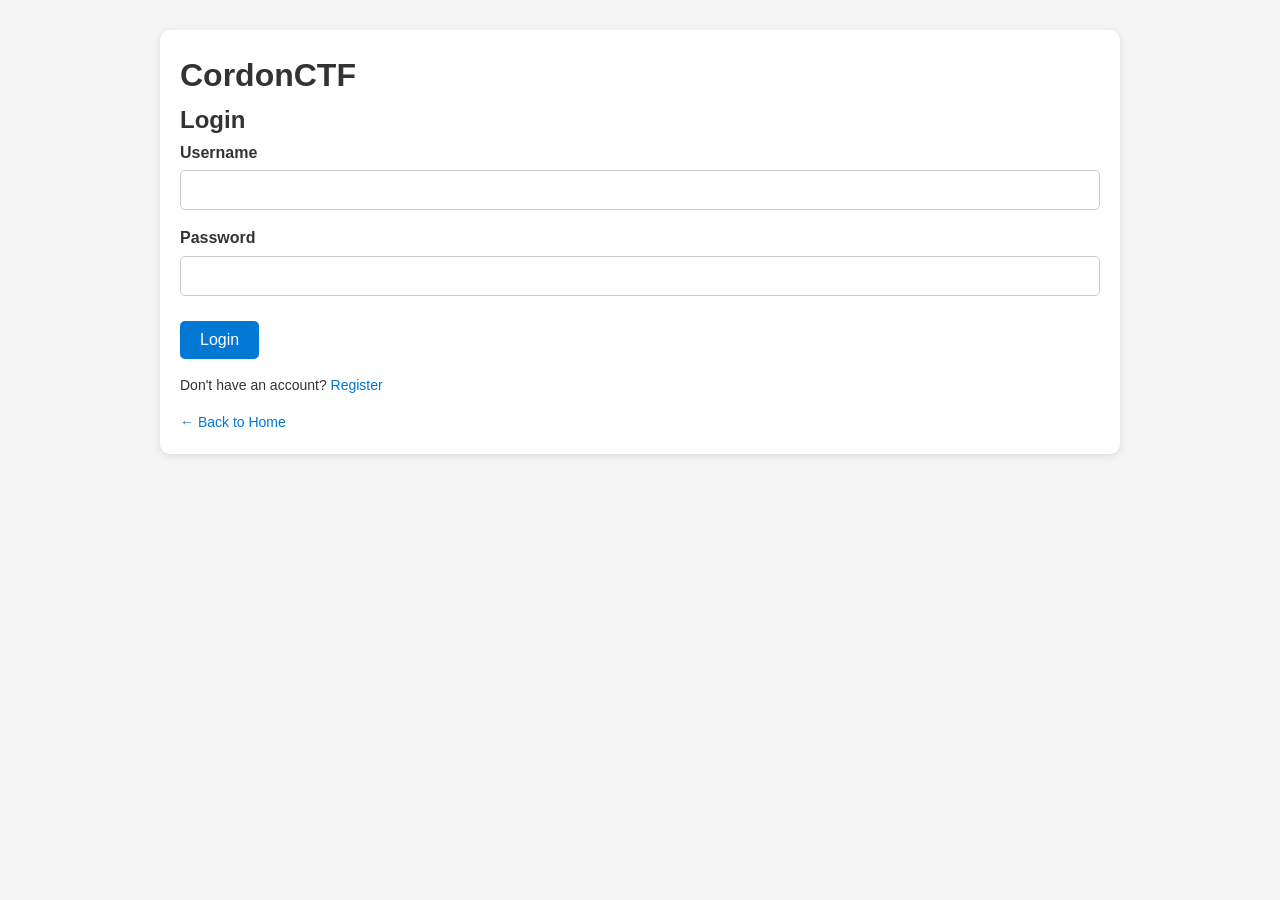
==== frontend/admin.html @ 549c423a "Week 2: Complete backend API implementation and frontend skeleton" ====
<!doctype html>
<html lang="en">
  <head>
    <meta charset="UTF-8" />
    <meta name="viewport" content="width=device-width, initial-scale=1.0" />
    <title>CordonCTF - Admin Panel</title>
    <link rel="stylesheet" href="css/style.css" />
  </head>
  <body>
    <div class="container">
      <header>
        <h1>CordonCTF – Admin Panel</h1>
        <button onclick="logout()">Logout</button>
      </header>

      <nav class="tabs">
        <button class="tab active" data-tab="challenges">Challenges</button>
        <button class="tab" data-tab="users">Users</button>
        <button class="tab" data-tab="submissions">Submissions</button>
        <button class="tab" data-tab="event">Event Control</button>
      </nav>

      <!-- Challenges Tab -->
      <section id="tab-challenges" class="tab-content active">
        <h3>Create Challenge</h3>
        <form id="challengeForm">
          <input type="text" id="chTitle" placeholder="Title" required />
          <textarea id="chDesc" placeholder="Description"></textarea>
          <select id="chCategory" required></select>
          <input type="number" id="chPoints" placeholder="Points" required />
          <input
            type="text"
            id="chFlag"
            placeholder="Flag (e.g., FLAG{...})"
            required
          />
          <input type="file" id="chFile" />
          <button type="submit">Create Challenge</button>
          <span id="chCreateMsg"></span>
        </form>

        <h3>Existing Challenges</h3>
        <div id="challengeList"></div>
      </section>

      <!-- Users Tab -->
      <section id="tab-users" class="tab-content">
        <h3>All Users</h3>
        <div id="userList"></div>
      </section>

      <!-- Submissions Tab -->
      <section id="tab-submissions" class="tab-content">
        <h3>Submissions</h3>
        <div>
          <input type="number" id="subUserId" placeholder="Filter by User ID" />
          <input
            type="number"
            id="subChallengeId"
            placeholder="Filter by Challenge ID"
          />
          <button id="subFilterBtn">Filter</button>
        </div>
        <div id="submissionList"></div>
      </section>

      <!-- Event Control Tab -->
      <section id="tab-event" class="tab-content">
        <h3>Event Status</h3>
        <div id="eventStatus"></div>
        <button id="startEventBtn">Start Event</button>
        <button id="stopEventBtn">Stop Event</button>
        <h3>Reset Scoreboard</h3>
        <button id="resetScoreboardBtn" style="background-color: #d9534f">
          Reset All Scores
        </button>
      </section>
    </div>

    <script src="js/api.js"></script>
    <script src="js/auth.js"></script>
    <script>
      requireAuth();
      if (getCurrentUserRole() !== "admin") {
        alert("Admin access required");
        logout();
      }

      // Tab switching
      document.querySelectorAll(".tab").forEach((btn) => {
        btn.addEventListener("click", () => {
          document
            .querySelectorAll(".tab")
            .forEach((b) => b.classList.remove("active"));
          document
            .querySelectorAll(".tab-content")
            .forEach((c) => c.classList.remove("active"));
          btn.classList.add("active");
          document
            .getElementById("tab-" + btn.dataset.tab)
            .classList.add("active");
          if (btn.dataset.tab === "users") loadUsers();
          if (btn.dataset.tab === "submissions") loadSubmissions();
          if (btn.dataset.tab === "event") loadEventStatus();
          if (btn.dataset.tab === "challenges") loadChallenges();
        });
      });

      // Load initial data
      loadCategoriesIntoSelect();
      loadChallenges();

      // ─── Challenges ────────────────────────────────────────
      async function loadCategoriesIntoSelect() {
        try {
          const cats = await api("GET", "/api/categories");
          const select = document.getElementById("chCategory");
          select.innerHTML = cats
            .map((c) => `<option value="${c.id}">${c.name}</option>`)
            .join("");
        } catch (err) {
          console.error(err);
        }
      }

      async function loadChallenges() {
        try {
          const list = await api("GET", "/api/challenges");
          const div = document.getElementById("challengeList");
          if (list.length) {
            div.innerHTML = list
              .map(
                (ch) => `
                        <div class="challenge-card">
                            <strong>${ch.title}</strong> (${ch.points} pts) - ${ch.category}
                            <button onclick="editChallenge(${ch.id})">Edit</button>
                            <button onclick="deleteChallenge(${ch.id})">Delete</button>
                        </div>
                    `,
              )
              .join("");
          } else {
            div.innerHTML = "<p>No challenges yet.</p>";
          }
        } catch (err) {
          console.error(err);
        }
      }

      document
        .getElementById("challengeForm")
        .addEventListener("submit", async (e) => {
          e.preventDefault();
          const formData = new FormData();
          formData.append("title", document.getElementById("chTitle").value);
          formData.append(
            "description",
            document.getElementById("chDesc").value,
          );
          formData.append(
            "category_id",
            document.getElementById("chCategory").value,
          );
          formData.append("points", document.getElementById("chPoints").value);
          formData.append("flag", document.getElementById("chFlag").value);
          const file = document.getElementById("chFile").files[0];
          if (file) formData.append("file", file);

          try {
            const res = await api("POST", "/api/admin/challenges", formData);
            document.getElementById("chCreateMsg").textContent =
              "Challenge created! ID: " + res.challenge_id;
            loadChallenges();
          } catch (err) {
            document.getElementById("chCreateMsg").textContent = err.message;
          }
        });

      async function deleteChallenge(id) {
        if (!confirm("Delete this challenge?")) return;
        try {
          await api("DELETE", `/api/admin/challenges/${id}`);
          loadChallenges();
        } catch (err) {
          alert(err.message);
        }
      }

      async function editChallenge(id) {
        // Simple prompt-based edit (can be enhanced)
        const points = prompt("New points:");
        if (points) {
          const formData = new FormData();
          formData.append("points", parseInt(points));
          await api("PUT", `/api/admin/challenges/${id}`, formData);
          loadChallenges();
        }
      }

      // ─── Users ──────────────────────────────────────────────
      async function loadUsers() {
        try {
          const users = await api("GET", "/api/admin/users");
          const div = document.getElementById("userList");
          div.innerHTML = users
            .map(
              (u) => `
                    <div>
                        ${u.id} - ${u.username} (${u.role}) Score: ${u.score}
                        <button onclick="deleteUser(${u.id})">Delete</button>
                    </div>
                `,
            )
            .join("");
        } catch (err) {
          console.error(err);
        }
      }

      async function deleteUser(id) {
        if (!confirm("Delete this user? All their data will be lost.")) return;
        try {
          await api("DELETE", `/api/admin/users/${id}`);
          loadUsers();
        } catch (err) {
          alert(err.message);
        }
      }

      // ─── Submissions ────────────────────────────────────────
      async function loadSubmissions(userId = null, challengeId = null) {
        try {
          let url = "/api/admin/submissions?";
          if (userId) url += `user_id=${userId}&`;
          if (challengeId) url += `challenge_id=${challengeId}&`;
          const subs = await api("GET", url);
          const div = document.getElementById("submissionList");
          div.innerHTML = subs.length
            ? subs
                .map(
                  (s) => `
                    <div>
                        [${new Date(s.submitted_at).toLocaleString()}] ${s.username} on ${s.challenge_title}:
                        ${s.submitted_flag} (${s.is_correct ? "Correct" : "Wrong"} +${s.points_awarded} pts)
                    </div>
                `,
                )
                .join("")
            : "<p>No submissions.</p>";
        } catch (err) {
          console.error(err);
        }
      }

      document.getElementById("subFilterBtn").addEventListener("click", () => {
        const uid = document.getElementById("subUserId").value;
        const cid = document.getElementById("subChallengeId").value;
        loadSubmissions(uid || null, cid || null);
      });

      // ─── Event Control ──────────────────────────────────────
      async function loadEventStatus() {
        try {
          const status = await api("GET", "/api/event/status");
          document.getElementById("eventStatus").textContent =
            "Current status: " + status.status;
        } catch (err) {
          console.error(err);
        }
      }

      document
        .getElementById("startEventBtn")
        .addEventListener("click", async () => {
          await api("PUT", "/api/admin/event/start");
          loadEventStatus();
        });

      document
        .getElementById("stopEventBtn")
        .addEventListener("click", async () => {
          await api("PUT", "/api/admin/event/stop");
          loadEventStatus();
        });

      document
        .getElementById("resetScoreboardBtn")
        .addEventListener("click", async () => {
          if (
            !confirm(
              "This will delete ALL submissions and reset all scores. Are you sure?",
            )
          )
            return;
          await api("POST", "/api/admin/scoreboard/reset");
          alert("Scoreboard reset complete.");
        });
    </script>
  </body>
</html>
---- frontend/css/style.css ----
/* === Reset & Base === */
* {
    margin: 0;
    padding: 0;
    box-sizing: border-box;
}

body {
    font-family: 'Segoe UI', Tahoma, Geneva, Verdana, sans-serif;
    background: #f5f5f5;
    color: #333;
    line-height: 1.6;
}

.container {
    max-width: 960px;
    margin: 30px auto;
    padding: 20px;
    background: #fff;
    border-radius: 10px;
    box-shadow: 0 2px 8px rgba(0,0,0,0.1);
}

/* === Headers & Navigation === */
header {
    display: flex;
    justify-content: space-between;
    align-items: center;
    border-bottom: 2px solid #0078d4;
    padding-bottom: 15px;
    margin-bottom: 20px;
}

header h1 {
    font-size: 28px;
    color: #0078d4;
}

nav a {
    margin-left: 15px;
    text-decoration: none;
    color: #0078d4;
    font-weight: 600;
}

nav a:hover {
    text-decoration: underline;
}

/* === Forms === */
.form-group {
    margin-bottom: 15px;
}

label {
    display: block;
    margin-bottom: 5px;
    font-weight: 600;
}

input[type="text"],
input[type="password"],
input[type="number"],
textarea,
select {
    width: 100%;
    padding: 10px;
    border: 1px solid #ccc;
    border-radius: 5px;
    font-size: 16px;
}

textarea {
    resize: vertical;
    min-height: 80px;
}

.radio-group {
    display: flex;
    gap: 20px;
    align-items: center;
}

.radio-group label {
    font-weight: normal;
}

button {
    background-color: #0078d4;
    color: white;
    border: none;
    padding: 10px 20px;
    margin-top: 10px;
    margin-right: 5px;
    border-radius: 5px;
    font-size: 16px;
    cursor: pointer;
}

button:hover {
    background-color: #005a9e;
}

button:active {
    transform: scale(0.98);
}

/* === Messages === */
.error {
    color: #d32f2f;
    background: #fdecea;
    padding: 10px;
    border-radius: 5px;
    margin: 10px 0;
}

.success {
    color: #2e7d32;
    background: #edf7ed;
    padding: 10px;
    border-radius: 5px;
    margin: 10px 0;
}

.solved-badge {
    color: #2e7d32;
    font-weight: bold;
    font-size: 18px;
    margin: 10px 0;
}

/* === Tabs === */
.tabs {
    display: flex;
    border-bottom: 2px solid #0078d4;
    margin-bottom: 20px;
}

.tab {
    background: none;
    border: none;
    padding: 10px 20px;
    font-size: 16px;
    cursor: pointer;
    color: #0078d4;
    font-weight: 600;
    border-bottom: 3px solid transparent;
}

.tab.active {
    border-bottom: 3px solid #0078d4;
}

.tab-content {
    display: none;
}

.tab-content.active {
    display: block;
}

/* === Status Bar === */
.status-bar {
    display: flex;
    gap: 30px;
    background: #e7f1ff;
    padding: 15px;
    border-radius: 8px;
    margin-bottom: 20px;
    font-size: 16px;
}

.status-bar strong {
    color: #0078d4;
}

/* === Challenge & Category Lists === */
.category-list {
    display: flex;
    flex-wrap: wrap;
    gap: 10px;
    margin-bottom: 20px;
}

.category-btn {
    background: #0078d4;
    color: white;
    border: none;
    padding: 8px 16px;
    border-radius: 20px;
    cursor: pointer;
}

.category-btn:hover {
    background: #005a9e;
}

.challenge-card {
    border: 1px solid #ddd;
    padding: 15px;
    margin-bottom: 10px;
    border-radius: 8px;
    display: flex;
    justify-content: space-between;
    align-items: center;
}

.challenge-card.solved {
    background: #e8f5e9;
}

/* === Tables (Scoreboard, Users, Submissions) === */
table {
    width: 100%;
    border-collapse: collapse;
    margin-top: 15px;
}

th, td {
    border: 1px solid #ddd;
    padding: 10px;
    text-align: left;
}

th {
    background: #0078d4;
    color: white;
}

tr:nth-child(even) {
    background: #f9f9f9;
}

/* === Links === */
.link-text {
    margin-top: 15px;
    font-size: 14px;
}

a {
    color: #0078d4;
    text-decoration: none;
}

a:hover {
    text-decoration: underline;
}

/* === Flag Submit === */
.flag-submit {
    display: flex;
    gap: 10px;
    align-items: center;
    margin-top: 15px;
}

.flag-submit input {
    flex: 1;
}

/* === Responsive (basic) === */
@media (max-width: 600px) {
    .container {
        margin: 10px;
        padding: 15px;
    }
    .status-bar {
        flex-direction: column;
        gap: 10px;
    }
    header {
        flex-direction: column;
        align-items: flex-start;
    }
    nav {
        margin-top: 10px;
    }
}
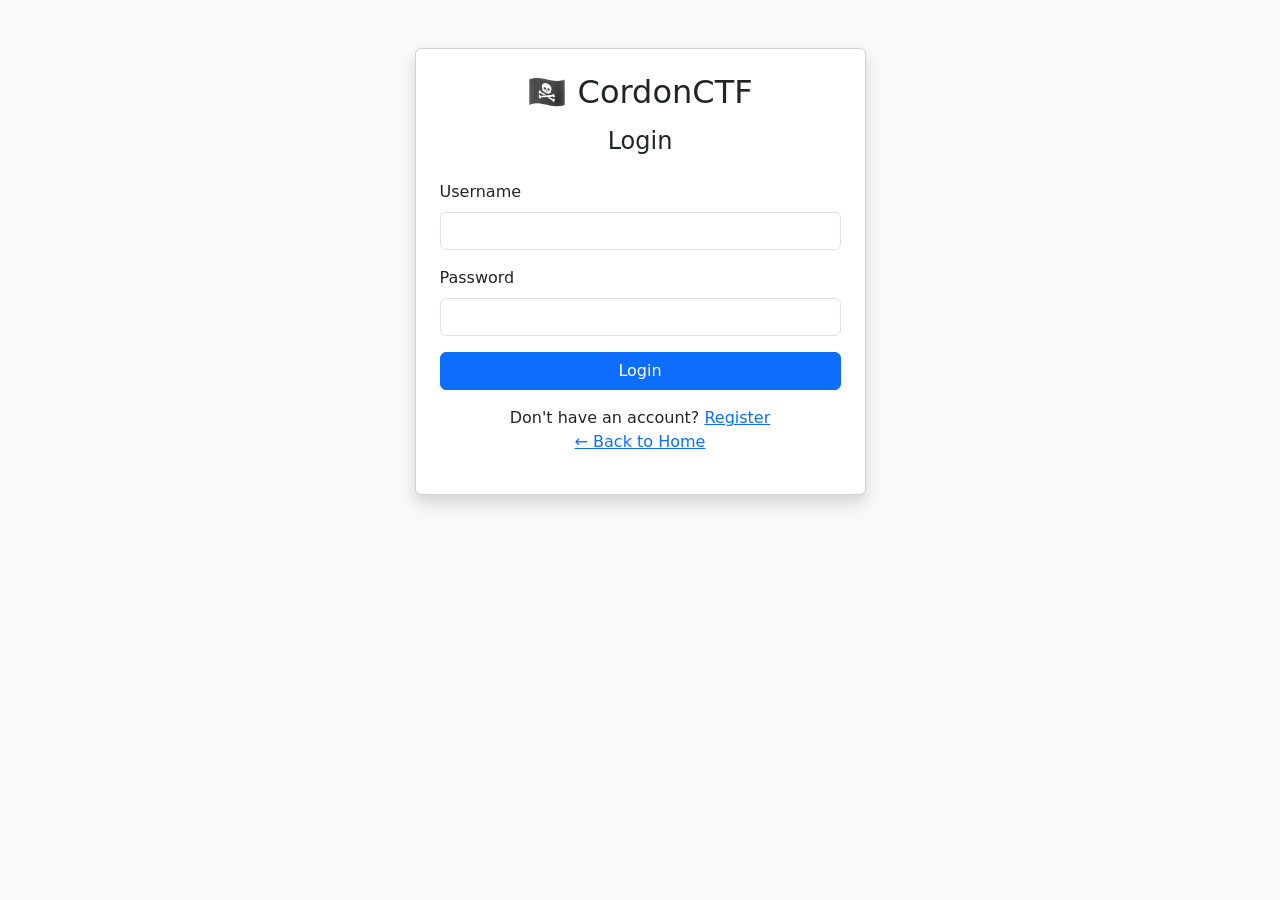
==== commit 21868597: "Enhance frontend via Bootstrap" ====
--- a/frontend/admin.html
+++ b/frontend/admin.html
@@ -3,80 +3,304 @@
   <head>
     <meta charset="UTF-8" />
     <meta name="viewport" content="width=device-width, initial-scale=1.0" />
-    <title>CordonCTF - Admin Panel</title>
+    <title>CordonCTF – Admin Panel</title>
+    <link
+      href="https://cdn.jsdelivr.net/npm/bootstrap@5.3.2/dist/css/bootstrap.min.css"
+      rel="stylesheet"
+    />
     <link rel="stylesheet" href="css/style.css" />
   </head>
   <body>
-    <div class="container">
-      <header>
-        <h1>CordonCTF – Admin Panel</h1>
-        <button onclick="logout()">Logout</button>
-      </header>
-
-      <nav class="tabs">
-        <button class="tab active" data-tab="challenges">Challenges</button>
-        <button class="tab" data-tab="users">Users</button>
-        <button class="tab" data-tab="submissions">Submissions</button>
-        <button class="tab" data-tab="event">Event Control</button>
-      </nav>
-
-      <!-- Challenges Tab -->
-      <section id="tab-challenges" class="tab-content active">
-        <h3>Create Challenge</h3>
-        <form id="challengeForm">
-          <input type="text" id="chTitle" placeholder="Title" required />
-          <textarea id="chDesc" placeholder="Description"></textarea>
-          <select id="chCategory" required></select>
-          <input type="number" id="chPoints" placeholder="Points" required />
-          <input
-            type="text"
-            id="chFlag"
-            placeholder="Flag (e.g., FLAG{...})"
-            required
-          />
-          <input type="file" id="chFile" />
-          <button type="submit">Create Challenge</button>
-          <span id="chCreateMsg"></span>
-        </form>
-
-        <h3>Existing Challenges</h3>
-        <div id="challengeList"></div>
-      </section>
-
-      <!-- Users Tab -->
-      <section id="tab-users" class="tab-content">
-        <h3>All Users</h3>
-        <div id="userList"></div>
-      </section>
-
-      <!-- Submissions Tab -->
-      <section id="tab-submissions" class="tab-content">
-        <h3>Submissions</h3>
-        <div>
-          <input type="number" id="subUserId" placeholder="Filter by User ID" />
-          <input
-            type="number"
-            id="subChallengeId"
-            placeholder="Filter by Challenge ID"
-          />
-          <button id="subFilterBtn">Filter</button>
+    <div class="container mt-4">
+      <div class="d-flex justify-content-between align-items-center mb-4">
+        <h2 class="mb-0">🛠️ Admin Panel</h2>
+        <button onclick="logout()" class="btn btn-outline-danger">
+          Logout
+        </button>
+      </div>
+
+      <ul class="nav nav-tabs mb-4" id="adminTabs" role="tablist">
+        <li class="nav-item" role="presentation">
+          <button
+            class="nav-link active"
+            data-bs-toggle="tab"
+            data-bs-target="#tab-challenges"
+            type="button"
+            onclick="loadChallenges()"
+          >
+            Challenges
+          </button>
+        </li>
+        <li class="nav-item" role="presentation">
+          <button
+            class="nav-link"
+            data-bs-toggle="tab"
+            data-bs-target="#tab-users"
+            type="button"
+            onclick="loadUsers()"
+          >
+            Users
+          </button>
+        </li>
+        <li class="nav-item" role="presentation">
+          <button
+            class="nav-link"
+            data-bs-toggle="tab"
+            data-bs-target="#tab-submissions"
+            type="button"
+            onclick="loadSubmissions()"
+          >
+            Submissions
+          </button>
+        </li>
+        <li class="nav-item" role="presentation">
+          <button
+            class="nav-link"
+            data-bs-toggle="tab"
+            data-bs-target="#tab-event"
+            type="button"
+            onclick="loadEventStatus()"
+          >
+            Event Control
+          </button>
+        </li>
+        <li class="nav-item" role="presentation">
+          <button
+            class="nav-link"
+            data-bs-toggle="tab"
+            data-bs-target="#tab-categories"
+            type="button"
+            onclick="loadCategories()"
+          >
+            Categories
+          </button>
+        </li>
+      </ul>
+
+      <div class="tab-content">
+        <!-- Challenges Tab -->
+        <div class="tab-pane fade show active" id="tab-challenges">
+          <h4>Create Challenge</h4>
+          <form id="challengeForm" class="row g-3 mb-4">
+            <div class="col-md-6">
+              <input
+                type="text"
+                class="form-control"
+                id="chTitle"
+                placeholder="Title"
+                required
+              />
+            </div>
+            <div class="col-md-6">
+              <select class="form-select" id="chCategory" required></select>
+            </div>
+            <div class="col-12">
+              <textarea
+                class="form-control"
+                id="chDesc"
+                rows="3"
+                placeholder="Description"
+              ></textarea>
+            </div>
+            <div class="col-md-4">
+              <input
+                type="number"
+                class="form-control"
+                id="chPoints"
+                placeholder="Points"
+                required
+              />
+            </div>
+            <div class="col-md-4">
+              <input
+                type="text"
+                class="form-control"
+                id="chFlag"
+                placeholder="Flag (e.g., FLAG{...})"
+                required
+              />
+            </div>
+            <div class="col-md-4">
+              <input type="file" class="form-control" id="chFile" />
+            </div>
+            <div class="col-12">
+              <button type="submit" class="btn btn-primary">
+                Create Challenge
+              </button>
+              <span id="chCreateMsg" class="ms-2"></span>
+            </div>
+          </form>
+
+          <h4>Existing Challenges</h4>
+          <div id="challengeList" class="row"></div>
         </div>
-        <div id="submissionList"></div>
-      </section>
-
-      <!-- Event Control Tab -->
-      <section id="tab-event" class="tab-content">
-        <h3>Event Status</h3>
-        <div id="eventStatus"></div>
-        <button id="startEventBtn">Start Event</button>
-        <button id="stopEventBtn">Stop Event</button>
-        <h3>Reset Scoreboard</h3>
-        <button id="resetScoreboardBtn" style="background-color: #d9534f">
-          Reset All Scores
-        </button>
-      </section>
+
+        <!-- Users Tab -->
+        <div class="tab-pane fade" id="tab-users">
+          <h4>All Users</h4>
+          <div id="userList"></div>
+        </div>
+
+        <!-- Submissions Tab -->
+        <div class="tab-pane fade" id="tab-submissions">
+          <h4>Submissions</h4>
+          <div class="row g-2 mb-3">
+            <div class="col-md-3">
+              <input
+                type="number"
+                class="form-control"
+                id="subUserId"
+                placeholder="User ID"
+              />
+            </div>
+            <div class="col-md-3">
+              <input
+                type="number"
+                class="form-control"
+                id="subChallengeId"
+                placeholder="Challenge ID"
+              />
+            </div>
+            <div class="col-md-2">
+              <button id="subFilterBtn" class="btn btn-outline-secondary w-100">
+                Filter
+              </button>
+            </div>
+          </div>
+          <div id="submissionList"></div>
+        </div>
+
+        <!-- Event Control Tab -->
+        <div class="tab-pane fade" id="tab-event">
+          <h4>Event Status</h4>
+          <div id="eventStatus" class="mb-3"></div>
+          <button id="startEventBtn" class="btn btn-success me-2">
+            Start Event
+          </button>
+          <button id="stopEventBtn" class="btn btn-warning me-2">
+            Stop Event
+          </button>
+          <h4 class="mt-4">Reset Scoreboard</h4>
+          <button id="resetScoreboardBtn" class="btn btn-danger">
+            Reset All Scores
+          </button>
+        </div>
+
+        <!-- Categories Tab -->
+        <div class="tab-pane fade" id="tab-categories">
+          <h4>Manage Categories</h4>
+          <div class="input-group mb-3">
+            <input
+              type="text"
+              class="form-control"
+              id="newCatName"
+              placeholder="Category name"
+            />
+            <button id="createCatBtn" class="btn btn-primary">Create</button>
+          </div>
+          <span id="catCreateMsg" class="ms-2"></span>
+          <h5>Existing Categories</h5>
+          <ul id="categoryList" class="list-group"></ul>
+        </div>
+      </div>
     </div>
 
+    <!-- Edit Challenge Modal (Bootstrap) -->
+    <div
+      class="modal fade"
+      id="editChallengeModal"
+      tabindex="-1"
+      aria-hidden="true"
+    >
+      <div class="modal-dialog">
+        <div class="modal-content">
+          <div class="modal-header">
+            <h5 class="modal-title">Edit Challenge</h5>
+            <button
+              type="button"
+              class="btn-close"
+              data-bs-dismiss="modal"
+              aria-label="Close"
+            ></button>
+          </div>
+          <div class="modal-body">
+            <form id="editChallengeForm">
+              <input type="hidden" id="editChId" />
+              <div class="mb-3">
+                <label for="editChTitle" class="form-label">Title</label>
+                <input
+                  type="text"
+                  class="form-control"
+                  id="editChTitle"
+                  required
+                />
+              </div>
+              <div class="mb-3">
+                <label for="editChDesc" class="form-label">Description</label>
+                <textarea
+                  class="form-control"
+                  id="editChDesc"
+                  rows="3"
+                ></textarea>
+              </div>
+              <div class="mb-3">
+                <label for="editChCategory" class="form-label">Category</label>
+                <select class="form-select" id="editChCategory"></select>
+                <div class="form-text">
+                  Leave empty to keep current category.
+                </div>
+              </div>
+              <div class="mb-3">
+                <label for="editChPoints" class="form-label">Points</label>
+                <input
+                  type="number"
+                  class="form-control"
+                  id="editChPoints"
+                  required
+                />
+              </div>
+              <div class="mb-3">
+                <label for="editChFlag" class="form-label">Flag</label>
+                <input
+                  type="text"
+                  class="form-control"
+                  id="editChFlag"
+                  placeholder="Leave blank to keep current flag"
+                />
+              </div>
+              <div class="mb-3">
+                <label for="editChFile" class="form-label"
+                  >Challenge File</label
+                >
+                <input type="file" class="form-control" id="editChFile" />
+                <div class="form-text">
+                  Upload new file, or leave empty to keep existing.
+                </div>
+              </div>
+              <div id="editChallengeMsg" class="mb-2"></div>
+            </form>
+          </div>
+          <div class="modal-footer">
+            <button
+              type="button"
+              class="btn btn-secondary"
+              data-bs-dismiss="modal"
+            >
+              Cancel
+            </button>
+            <button
+              type="button"
+              class="btn btn-primary"
+              id="saveEditChallengeBtn"
+            >
+              Save Changes
+            </button>
+          </div>
+        </div>
+      </div>
+    </div>
+
+    <script src="https://cdn.jsdelivr.net/npm/bootstrap@5.3.2/dist/js/bootstrap.bundle.min.js"></script>
     <script src="js/api.js"></script>
     <script src="js/auth.js"></script>
     <script>
@@ -86,37 +310,35 @@
         logout();
       }
 
-      // Tab switching
-      document.querySelectorAll(".tab").forEach((btn) => {
-        btn.addEventListener("click", () => {
-          document
-            .querySelectorAll(".tab")
-            .forEach((b) => b.classList.remove("active"));
-          document
-            .querySelectorAll(".tab-content")
-            .forEach((c) => c.classList.remove("active"));
-          btn.classList.add("active");
-          document
-            .getElementById("tab-" + btn.dataset.tab)
-            .classList.add("active");
-          if (btn.dataset.tab === "users") loadUsers();
-          if (btn.dataset.tab === "submissions") loadSubmissions();
-          if (btn.dataset.tab === "event") loadEventStatus();
-          if (btn.dataset.tab === "challenges") loadChallenges();
-        });
-      });
-
-      // Load initial data
+      let _categoriesCache = [];
+      // Utility function (already defined in global scope elsewhere, but safe to redefine)
+      function escapeHtml(text) {
+        return String(text)
+          .replace(/&/g, "&amp;")
+          .replace(/</g, "&lt;")
+          .replace(/>/g, "&gt;")
+          .replace(/"/g, "&quot;");
+      }
+
+      // Bootstrap modal instance
+      const editModal = new bootstrap.Modal(
+        document.getElementById("editChallengeModal"),
+      );
+
+      // Initial load
       loadCategoriesIntoSelect();
       loadChallenges();
 
-      // ─── Challenges ────────────────────────────────────────
+      // ─── Categories dropdown helpers ──────────────────────────
       async function loadCategoriesIntoSelect() {
         try {
           const cats = await api("GET", "/api/categories");
+          _categoriesCache = cats;
           const select = document.getElementById("chCategory");
           select.innerHTML = cats
-            .map((c) => `<option value="${c.id}">${c.name}</option>`)
+            .map(
+              (c) => `<option value="${c.id}">${escapeHtml(c.name)}</option>`,
+            )
             .join("");
         } catch (err) {
           console.error(err);
@@ -127,21 +349,32 @@
         try {
           const list = await api("GET", "/api/challenges");
           const div = document.getElementById("challengeList");
-          if (list.length) {
-            div.innerHTML = list
-              .map(
-                (ch) => `
-                        <div class="challenge-card">
-                            <strong>${ch.title}</strong> (${ch.points} pts) - ${ch.category}
-                            <button onclick="editChallenge(${ch.id})">Edit</button>
-                            <button onclick="deleteChallenge(${ch.id})">Delete</button>
-                        </div>
-                    `,
-              )
-              .join("");
-          } else {
-            div.innerHTML = "<p>No challenges yet.</p>";
+          if (!list.length) {
+            div.innerHTML =
+              '<div class="col-12"><div class="alert alert-info">No challenges yet.</div></div>';
+            return;
           }
+          div.innerHTML = list
+            .map(
+              (ch) => `
+            <div class="col-12 mb-2">
+              <div class="card">
+                <div class="card-body d-flex justify-content-between align-items-center">
+                  <div>
+                    <strong>${escapeHtml(ch.title)}</strong>
+                    <span class="badge bg-secondary ms-2">${ch.points} pts</span>
+                    <span class="text-muted">- ${escapeHtml(ch.category)}</span>
+                  </div>
+                  <div>
+                    <button class="btn btn-outline-primary btn-sm" onclick="editChallenge(${ch.id})">Edit</button>
+                    <button class="btn btn-outline-danger btn-sm" onclick="deleteChallenge(${ch.id})">Delete</button>
+                  </div>
+                </div>
+              </div>
+            </div>
+          `,
+            )
+            .join("");
         } catch (err) {
           console.error(err);
         }
@@ -170,13 +403,14 @@
             const res = await api("POST", "/api/admin/challenges", formData);
             document.getElementById("chCreateMsg").textContent =
               "Challenge created! ID: " + res.challenge_id;
+            document.getElementById("challengeForm").reset();
             loadChallenges();
           } catch (err) {
             document.getElementById("chCreateMsg").textContent = err.message;
           }
         });
 
-      async function deleteChallenge(id) {
+      window.deleteChallenge = async function (id) {
         if (!confirm("Delete this challenge?")) return;
         try {
           await api("DELETE", `/api/admin/challenges/${id}`);
@@ -184,20 +418,74 @@
         } catch (err) {
           alert(err.message);
         }
-      }
-
-      async function editChallenge(id) {
-        // Simple prompt-based edit (can be enhanced)
-        const points = prompt("New points:");
-        if (points) {
+      };
+
+      // Edit modal functions
+      window.editChallenge = async function (id) {
+        try {
+          if (!_categoriesCache.length) {
+            const cats = await api("GET", "/api/categories");
+            _categoriesCache = cats;
+          }
+          const ch = await api("GET", `/api/challenges/${id}`);
+          document.getElementById("editChId").value = id;
+          document.getElementById("editChTitle").value = ch.title || "";
+          document.getElementById("editChDesc").value = ch.description || "";
+          document.getElementById("editChPoints").value = ch.points;
+          document.getElementById("editChFlag").value = "";
+          document.getElementById("editChFile").value = "";
+          document.getElementById("editChallengeMsg").textContent = "";
+
+          const select = document.getElementById("editChCategory");
+          select.innerHTML =
+            `<option value="">(keep current: ${escapeHtml(ch.category || "—")})</option>` +
+            _categoriesCache
+              .map(
+                (c) => `<option value="${c.id}">${escapeHtml(c.name)}</option>`,
+              )
+              .join("");
+          editModal.show();
+        } catch (err) {
+          alert("Failed to load challenge: " + err.message);
+        }
+      };
+
+      document
+        .getElementById("saveEditChallengeBtn")
+        .addEventListener("click", async () => {
+          const id = document.getElementById("editChId").value;
+          const msgEl = document.getElementById("editChallengeMsg");
           const formData = new FormData();
-          formData.append("points", parseInt(points));
-          await api("PUT", `/api/admin/challenges/${id}`, formData);
-          loadChallenges();
-        }
-      }
-
-      // ─── Users ──────────────────────────────────────────────
+          formData.append(
+            "title",
+            document.getElementById("editChTitle").value,
+          );
+          formData.append(
+            "description",
+            document.getElementById("editChDesc").value,
+          );
+          formData.append(
+            "points",
+            document.getElementById("editChPoints").value,
+          );
+          const catVal = document.getElementById("editChCategory").value;
+          if (catVal) formData.append("category_id", catVal);
+          const flagVal = document.getElementById("editChFlag").value.trim();
+          if (flagVal) formData.append("flag", flagVal);
+          const file = document.getElementById("editChFile").files[0];
+          if (file) formData.append("file", file);
+
+          try {
+            await api("PUT", `/api/admin/challenges/${id}`, formData);
+            msgEl.innerHTML = '<span class="text-success">Saved!</span>';
+            loadChallenges();
+            setTimeout(() => editModal.hide(), 600);
+          } catch (err) {
+            msgEl.innerHTML = `<span class="text-danger">${err.message}</span>`;
+          }
+        });
+
+      // Users
       async function loadUsers() {
         try {
           const users = await api("GET", "/api/admin/users");
@@ -205,11 +493,14 @@
           div.innerHTML = users
             .map(
               (u) => `
-                    <div>
-                        ${u.id} - ${u.username} (${u.role}) Score: ${u.score}
-                        <button onclick="deleteUser(${u.id})">Delete</button>
-                    </div>
-                `,
+            <div class="d-flex justify-content-between align-items-center border-bottom py-2">
+              <span>${u.id} - ${escapeHtml(u.username)} (${u.role}) Score: ${u.score}</span>
+              <div>
+                <button class="btn btn-outline-danger btn-sm" onclick="deleteUser(${u.id})">Delete</button>
+                <button class="btn btn-outline-secondary btn-sm" onclick="promptResetPassword(${u.id}, '${escapeHtml(u.username)}')">Reset Password</button>
+              </div>
+            </div>
+          `,
             )
             .join("");
         } catch (err) {
@@ -217,17 +508,30 @@
         }
       }
 
-      async function deleteUser(id) {
-        if (!confirm("Delete this user? All their data will be lost.")) return;
+      window.deleteUser = async function (id) {
+        if (!confirm("Delete this user?")) return;
         try {
           await api("DELETE", `/api/admin/users/${id}`);
           loadUsers();
         } catch (err) {
           alert(err.message);
         }
-      }
-
-      // ─── Submissions ────────────────────────────────────────
+      };
+
+      window.promptResetPassword = async function (userId, username) {
+        const newPass = prompt(`Enter new password for ${username}:`);
+        if (!newPass) return;
+        try {
+          await api("POST", `/api/admin/users/${userId}/reset-password`, {
+            new_password: newPass,
+          });
+          alert("Password reset successfully.");
+        } catch (err) {
+          alert("Error: " + err.message);
+        }
+      };
+
+      // Submissions
       async function loadSubmissions(userId = null, challengeId = null) {
         try {
           let url = "/api/admin/submissions?";
@@ -235,18 +539,21 @@
           if (challengeId) url += `challenge_id=${challengeId}&`;
           const subs = await api("GET", url);
           const div = document.getElementById("submissionList");
-          div.innerHTML = subs.length
-            ? subs
-                .map(
-                  (s) => `
-                    <div>
-                        [${new Date(s.submitted_at).toLocaleString()}] ${s.username} on ${s.challenge_title}:
-                        ${s.submitted_flag} (${s.is_correct ? "Correct" : "Wrong"} +${s.points_awarded} pts)
-                    </div>
-                `,
-                )
-                .join("")
-            : "<p>No submissions.</p>";
+          if (!subs.length) {
+            div.innerHTML =
+              '<div class="alert alert-info">No submissions.</div>';
+            return;
+          }
+          div.innerHTML = subs
+            .map(
+              (s) => `
+            <div class="border-bottom py-1">
+              [${new Date(s.submitted_at).toLocaleString()}] <strong>${escapeHtml(s.username)}</strong> on <em>${escapeHtml(s.challenge_title)}</em>:
+              ${escapeHtml(s.submitted_flag)} (${s.is_correct ? '<span class="text-success">Correct</span>' : '<span class="text-danger">Wrong</span>'} +${s.points_awarded} pts)
+            </div>
+          `,
+            )
+            .join("");
         } catch (err) {
           console.error(err);
         }
@@ -258,7 +565,7 @@
         loadSubmissions(uid || null, cid || null);
       });
 
-      // ─── Event Control ──────────────────────────────────────
+      // Event control
       async function loadEventStatus() {
         try {
           const status = await api("GET", "/api/event/status");
@@ -286,15 +593,97 @@
       document
         .getElementById("resetScoreboardBtn")
         .addEventListener("click", async () => {
-          if (
-            !confirm(
-              "This will delete ALL submissions and reset all scores. Are you sure?",
-            )
-          )
-            return;
+          if (!confirm("Delete ALL submissions and reset scores?")) return;
           await api("POST", "/api/admin/scoreboard/reset");
           alert("Scoreboard reset complete.");
         });
+
+      // Categories
+      async function loadCategories() {
+        try {
+          const cats = await api("GET", "/api/categories");
+          _categoriesCache = cats;
+          const ul = document.getElementById("categoryList");
+          ul.innerHTML = cats
+            .map(
+              (c) => `
+            <li class="list-group-item d-flex justify-content-between align-items-center">
+              ${escapeHtml(c.name)}
+              <div>
+                <button class="btn btn-sm btn-outline-secondary" onclick="editCategoryPrompt(${c.id}, '${escapeHtml(c.name)}')">Edit</button>
+                <button class="btn btn-sm btn-outline-danger" onclick="deleteCategory(${c.id})">Delete</button>
+              </div>
+            </li>
+          `,
+            )
+            .join("");
+        } catch (err) {
+          console.error(err);
+        }
+      }
+
+      document
+        .getElementById("createCatBtn")
+        .addEventListener("click", async () => {
+          const name = document.getElementById("newCatName").value.trim();
+          if (!name) return;
+          try {
+            await adminCreateCategory(name);
+            document.getElementById("newCatName").value = "";
+            document.getElementById("catCreateMsg").textContent =
+              "Category created!";
+            loadCategories();
+            loadCategoriesIntoSelect();
+          } catch (err) {
+            document.getElementById("catCreateMsg").textContent = err.message;
+          }
+        });
+
+      window.editCategoryPrompt = function (id, currentName) {
+        const newName = prompt("Edit category name:", currentName);
+        if (newName && newName.trim() !== "" && newName !== currentName) {
+          adminUpdateCategory(id, newName.trim())
+            .then(() => {
+              loadCategories();
+              loadCategoriesIntoSelect();
+            })
+            .catch((err) => alert(err.message));
+        }
+      };
+
+      window.deleteCategory = async function (id) {
+        if (
+          !confirm(
+            "Delete this category? Challenges will become uncategorised.",
+          )
+        )
+          return;
+        try {
+          await adminDeleteCategory(id);
+          loadCategories();
+          loadCategoriesIntoSelect();
+          loadChallenges();
+        } catch (err) {
+          alert(err.message);
+        }
+      };
+
+      // Preload event status when tab opens
+      document
+        .querySelector('[data-bs-target="#tab-event"]')
+        .addEventListener("shown.bs.tab", loadEventStatus);
+      document
+        .querySelector('[data-bs-target="#tab-users"]')
+        .addEventListener("shown.bs.tab", loadUsers);
+      document
+        .querySelector('[data-bs-target="#tab-submissions"]')
+        .addEventListener("shown.bs.tab", () => loadSubmissions());
+      document
+        .querySelector('[data-bs-target="#tab-challenges"]')
+        .addEventListener("shown.bs.tab", loadChallenges);
+      document
+        .querySelector('[data-bs-target="#tab-categories"]')
+        .addEventListener("shown.bs.tab", loadCategories);
     </script>
   </body>
 </html>
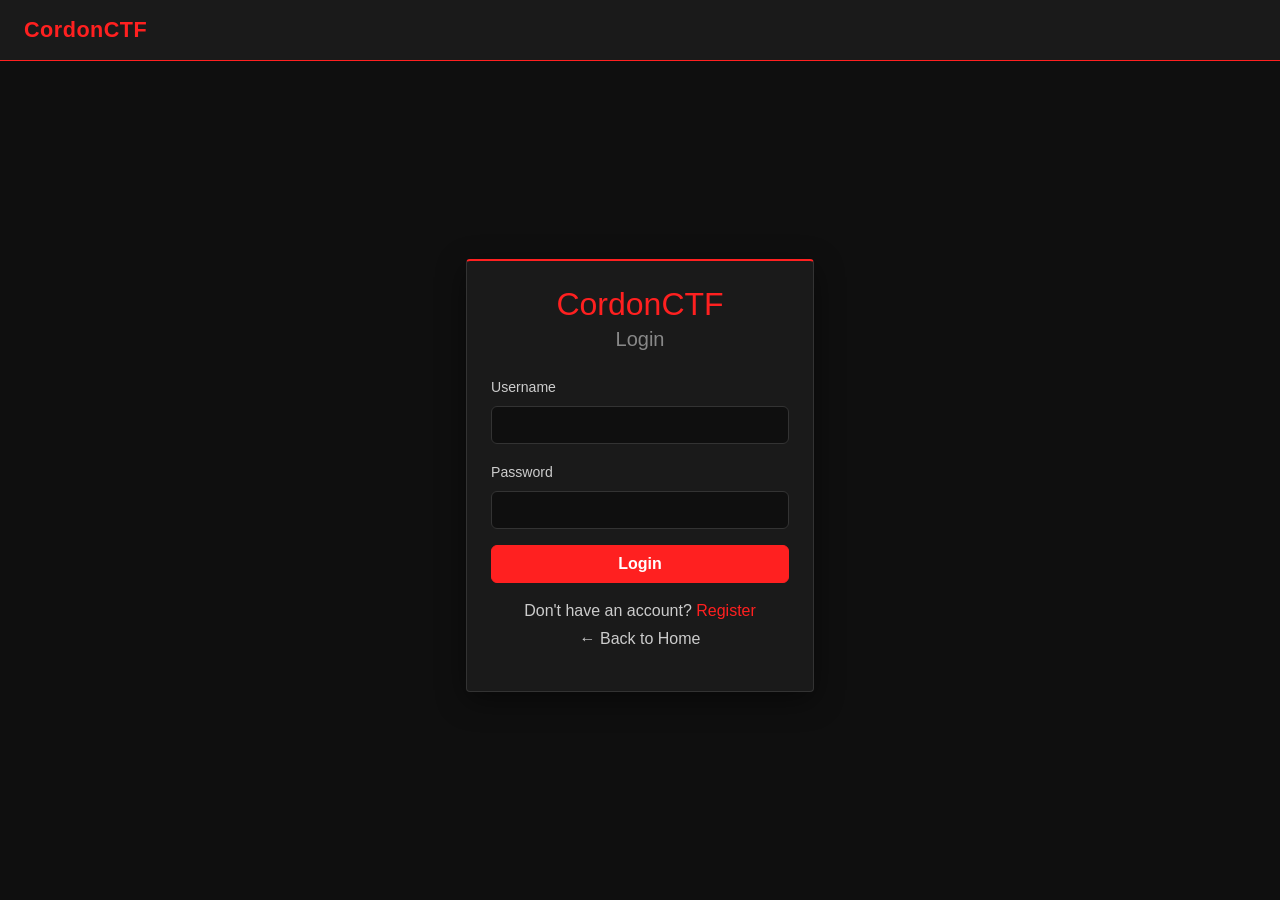
==== commit 577a9f02: "Test Enhancement fronted" ====
--- a/frontend/admin.html
+++ b/frontend/admin.html
@@ -4,208 +4,531 @@
     <meta charset="UTF-8" />
     <meta name="viewport" content="width=device-width, initial-scale=1.0" />
     <title>CordonCTF – Admin Panel</title>
-    <link
-      href="https://cdn.jsdelivr.net/npm/bootstrap@5.3.2/dist/css/bootstrap.min.css"
-      rel="stylesheet"
-    />
+    <link href="css/vendor/bootstrap.min.css" rel="stylesheet" />
     <link rel="stylesheet" href="css/style.css" />
+    <style>
+      :root {
+        --bg: #0f0f0f;
+        --card-bg: #1a1a1a;
+        --accent: #ff2020;
+        --text: #ffffff;
+        --text-secondary: #cccccc;
+        --text-muted: #888888;
+        --border: #333333;
+      }
+      body {
+        background: var(--bg);
+        color: var(--text);
+        font-family: -apple-system, "Segoe UI", Roboto, sans-serif;
+      }
+      .mono {
+        font-family: "SFMono-Regular", Consolas, "Courier New", monospace;
+      }
+
+      .cc-navbar {
+        background: var(--card-bg);
+        border-bottom: 1px solid var(--border);
+        padding: 0.75rem 1.25rem;
+      }
+      .cc-brand {
+        color: var(--text);
+        font-weight: 700;
+        letter-spacing: 0.5px;
+        font-size: 1.15rem;
+      }
+      .cc-admin-tag {
+        font-family: monospace;
+        font-size: 0.68rem;
+        color: var(--accent);
+        border: 1px solid var(--accent);
+        padding: 0.15rem 0.5rem;
+        border-radius: 3px;
+        margin-left: 0.5rem;
+      }
+
+      .cc-sidebar {
+        background: var(--card-bg);
+        border: 1px solid var(--border);
+        border-radius: 4px;
+        padding: 1rem;
+      }
+      .cc-nav-tab {
+        display: block;
+        width: 100%;
+        text-align: left;
+        background: transparent;
+        border: none;
+        color: var(--text-secondary);
+        padding: 0.55rem 0.75rem;
+        border-radius: 3px;
+        font-size: 0.9rem;
+        margin-bottom: 0.25rem;
+        cursor: pointer;
+      }
+      .cc-nav-tab:hover {
+        background: #222;
+        color: var(--text);
+      }
+      .cc-nav-tab.active {
+        background: var(--accent);
+        color: #fff;
+        font-weight: 600;
+      }
+
+      .cc-panel {
+        background: var(--card-bg);
+        border: 1px solid var(--border);
+        border-radius: 4px;
+        padding: 1.25rem;
+      }
+      .cc-panel + .cc-panel {
+        margin-top: 1rem;
+      }
+      .cc-panel-heading {
+        text-transform: uppercase;
+        font-size: 0.78rem;
+        letter-spacing: 1px;
+        color: var(--text-muted);
+        margin-bottom: 1rem;
+      }
+
+      .form-control,
+      .form-select,
+      textarea.form-control {
+        background: var(--bg);
+        border: 1px solid var(--border);
+        color: var(--text);
+      }
+      .form-control:focus,
+      .form-select:focus {
+        background: var(--bg);
+        border-color: var(--accent);
+        color: var(--text);
+        box-shadow: 0 0 0 0.2rem rgba(255, 32, 32, 0.15);
+      }
+      .form-control::placeholder {
+        color: var(--text-muted);
+      }
+
+      .btn-cc-primary {
+        background: var(--accent);
+        border-color: var(--accent);
+        color: #fff;
+        font-weight: 600;
+      }
+      .btn-cc-primary:hover {
+        background: #e01818;
+        border-color: #e01818;
+        color: #fff;
+      }
+      .btn-cc-success {
+        background: #1a3a1a;
+        border-color: #4ade80;
+        color: #4ade80;
+        font-weight: 600;
+      }
+      .btn-cc-success:hover {
+        background: #214a21;
+        color: #4ade80;
+      }
+      .btn-cc-danger {
+        background: transparent;
+        border-color: var(--accent);
+        color: var(--accent);
+        font-weight: 600;
+      }
+      .btn-cc-danger:hover {
+        background: var(--accent);
+        color: #fff;
+      }
+      .btn-cc-outline {
+        background: transparent;
+        border: 1px solid var(--border);
+        color: var(--text-secondary);
+      }
+      .btn-cc-outline:hover {
+        border-color: #666;
+        color: var(--text);
+      }
+
+      .cc-table {
+        background: var(--card-bg);
+        border: 1px solid var(--border);
+        border-radius: 4px;
+        overflow: hidden;
+      }
+      .cc-table table {
+        margin-bottom: 0;
+        color: var(--text);
+      }
+      .cc-table thead {
+        background: #151515;
+        color: var(--text-muted);
+        font-family: monospace;
+        font-size: 0.75rem;
+        text-transform: uppercase;
+      }
+      .cc-table td,
+      .cc-table th {
+        border-color: var(--border);
+        vertical-align: middle;
+      }
+
+      .cc-badge {
+        display: inline-block;
+        font-family: monospace;
+        font-size: 0.68rem;
+        padding: 0.2rem 0.5rem;
+        border-radius: 3px;
+        border: 1px solid;
+        letter-spacing: 0.5px;
+      }
+      .role-admin {
+        background: #2a1a1a;
+        color: var(--accent);
+        border-color: #4a2a2a;
+      }
+      .role-player {
+        background: #1a1a1a;
+        color: #999;
+        border-color: #444;
+      }
+      .result-correct {
+        background: #142a1a;
+        color: #4ade80;
+        border-color: #2a4a2a;
+      }
+      .result-wrong {
+        background: #2a1a1a;
+        color: #e05a5a;
+        border-color: #4a2a2a;
+      }
+
+      .cc-status-display {
+        display: flex;
+        align-items: center;
+        gap: 0.75rem;
+        font-family: monospace;
+        font-size: 1.6rem;
+        font-weight: 700;
+        padding: 1.25rem;
+        border: 1px solid var(--border);
+        border-radius: 4px;
+      }
+      .cc-status-dot {
+        width: 14px;
+        height: 14px;
+        border-radius: 50%;
+        background: var(--text-muted);
+      }
+      .cc-status-dot.live {
+        background: #4ade80;
+        box-shadow: 0 0 0 3px rgba(74, 222, 128, 0.15);
+      }
+      .cc-status-dot.closed {
+        background: var(--accent);
+        box-shadow: 0 0 0 3px rgba(255, 32, 32, 0.15);
+      }
+
+      .cc-warning-box {
+        background: #2a1a1a;
+        border: 1px solid var(--accent);
+        color: #e05a5a;
+        padding: 0.85rem 1rem;
+        border-radius: 4px;
+        font-size: 0.88rem;
+        margin-bottom: 1rem;
+      }
+
+      .modal-content {
+        background: var(--card-bg);
+        border: 1px solid var(--border);
+        color: var(--text);
+      }
+      .modal-header,
+      .modal-footer {
+        border-color: var(--border);
+      }
+      .cc-empty {
+        color: var(--text-muted);
+        text-align: center;
+        padding: 2rem;
+      }
+      .collapse-toggle {
+        cursor: pointer;
+        user-select: none;
+      }
+    </style>
   </head>
   <body>
-    <div class="container mt-4">
-      <div class="d-flex justify-content-between align-items-center mb-4">
-        <h2 class="mb-0">🛠️ Admin Panel</h2>
-        <button onclick="logout()" class="btn btn-outline-danger">
-          Logout
-        </button>
+    <nav
+      class="cc-navbar d-flex align-items-center justify-content-between flex-wrap"
+    >
+      <div>
+        <span class="cc-brand">CordonCTF</span
+        ><span class="cc-admin-tag">ADMIN</span>
       </div>
-
-      <ul class="nav nav-tabs mb-4" id="adminTabs" role="tablist">
-        <li class="nav-item" role="presentation">
-          <button
-            class="nav-link active"
-            data-bs-toggle="tab"
-            data-bs-target="#tab-challenges"
-            type="button"
-            onclick="loadChallenges()"
-          >
-            Challenges
-          </button>
-        </li>
-        <li class="nav-item" role="presentation">
-          <button
-            class="nav-link"
-            data-bs-toggle="tab"
-            data-bs-target="#tab-users"
-            type="button"
-            onclick="loadUsers()"
-          >
-            Users
-          </button>
-        </li>
-        <li class="nav-item" role="presentation">
-          <button
-            class="nav-link"
-            data-bs-toggle="tab"
-            data-bs-target="#tab-submissions"
-            type="button"
-            onclick="loadSubmissions()"
-          >
-            Submissions
-          </button>
-        </li>
-        <li class="nav-item" role="presentation">
-          <button
-            class="nav-link"
-            data-bs-toggle="tab"
-            data-bs-target="#tab-event"
-            type="button"
-            onclick="loadEventStatus()"
-          >
-            Event Control
-          </button>
-        </li>
-        <li class="nav-item" role="presentation">
-          <button
-            class="nav-link"
-            data-bs-toggle="tab"
-            data-bs-target="#tab-categories"
-            type="button"
-            onclick="loadCategories()"
-          >
-            Categories
-          </button>
-        </li>
-      </ul>
-
-      <div class="tab-content">
-        <!-- Challenges Tab -->
-        <div class="tab-pane fade show active" id="tab-challenges">
-          <h4>Create Challenge</h4>
-          <form id="challengeForm" class="row g-3 mb-4">
-            <div class="col-md-6">
-              <input
-                type="text"
-                class="form-control"
-                id="chTitle"
-                placeholder="Title"
-                required
-              />
+      <button onclick="logout()" class="btn btn-sm btn-outline-danger">
+        Logout
+      </button>
+    </nav>
+
+    <div class="container-fluid py-4 px-3 px-lg-4">
+      <div class="row g-3">
+        <!-- Sidebar -->
+        <div class="col-lg-2">
+          <div class="cc-sidebar">
+            <button
+              class="cc-nav-tab active"
+              data-tab="challenges"
+              onclick="switchTab('challenges')"
+            >
+              Challenges
+            </button>
+            <button
+              class="cc-nav-tab"
+              data-tab="users"
+              onclick="switchTab('users')"
+            >
+              Users
+            </button>
+            <button
+              class="cc-nav-tab"
+              data-tab="submissions"
+              onclick="switchTab('submissions')"
+            >
+              Submissions
+            </button>
+            <button
+              class="cc-nav-tab"
+              data-tab="event"
+              onclick="switchTab('event')"
+            >
+              Event Control
+            </button>
+            <button
+              class="cc-nav-tab"
+              data-tab="categories"
+              onclick="switchTab('categories')"
+            >
+              Categories
+            </button>
+          </div>
+        </div>
+
+        <!-- Main -->
+        <div class="col-lg-10">
+          <!-- Challenges -->
+          <div id="pane-challenges">
+            <div class="cc-panel">
+              <div
+                class="d-flex justify-content-between align-items-center collapse-toggle"
+                data-bs-toggle="collapse"
+                data-bs-target="#createChallengeBody"
+              >
+                <div class="cc-panel-heading mb-0">Create Challenge</div>
+                <span class="text-muted small">▾ toggle</span>
+              </div>
+              <div class="collapse show mt-3" id="createChallengeBody">
+                <form id="challengeForm" class="row g-3">
+                  <div class="col-md-6">
+                    <input
+                      type="text"
+                      class="form-control"
+                      id="chTitle"
+                      placeholder="Title"
+                      required
+                    />
+                  </div>
+                  <div class="col-md-6">
+                    <select
+                      class="form-select"
+                      id="chCategory"
+                      required
+                    ></select>
+                  </div>
+                  <div class="col-12">
+                    <textarea
+                      class="form-control"
+                      id="chDesc"
+                      rows="3"
+                      placeholder="Description"
+                    ></textarea>
+                  </div>
+                  <div class="col-md-4">
+                    <input
+                      type="number"
+                      class="form-control"
+                      id="chPoints"
+                      placeholder="Points"
+                      required
+                    />
+                  </div>
+                  <div class="col-md-4">
+                    <input
+                      type="text"
+                      class="form-control"
+                      id="chFlag"
+                      placeholder="Flag (e.g., FLAG{...})"
+                      required
+                    />
+                  </div>
+                  <div class="col-md-4">
+                    <input type="file" class="form-control" id="chFile" />
+                  </div>
+                  <div class="col-12">
+                    <button type="submit" class="btn btn-cc-primary">
+                      Create Challenge
+                    </button>
+                    <span id="chCreateMsg" class="ms-2 small"></span>
+                  </div>
+                </form>
+              </div>
             </div>
-            <div class="col-md-6">
-              <select class="form-select" id="chCategory" required></select>
+
+            <div class="cc-panel">
+              <div class="cc-panel-heading">Existing Challenges</div>
+              <div class="cc-table table-responsive">
+                <table class="table">
+                  <thead>
+                    <tr>
+                      <th>Title</th>
+                      <th>Category</th>
+                      <th>Points</th>
+                      <th>Solves</th>
+                      <th class="text-end">Actions</th>
+                    </tr>
+                  </thead>
+                  <tbody id="challengeTableBody"></tbody>
+                </table>
+              </div>
             </div>
-            <div class="col-12">
-              <textarea
-                class="form-control"
-                id="chDesc"
-                rows="3"
-                placeholder="Description"
-              ></textarea>
+          </div>
+
+          <!-- Users -->
+          <div id="pane-users" class="d-none">
+            <div class="cc-panel">
+              <div class="cc-panel-heading">All Users</div>
+              <div class="cc-table table-responsive">
+                <table class="table">
+                  <thead>
+                    <tr>
+                      <th>ID</th>
+                      <th>Username</th>
+                      <th>Role</th>
+                      <th>Score</th>
+                      <th>Solves</th>
+                      <th class="text-end">Actions</th>
+                    </tr>
+                  </thead>
+                  <tbody id="userTableBody"></tbody>
+                </table>
+              </div>
             </div>
-            <div class="col-md-4">
-              <input
-                type="number"
-                class="form-control"
-                id="chPoints"
-                placeholder="Points"
-                required
-              />
+          </div>
+
+          <!-- Submissions -->
+          <div id="pane-submissions" class="d-none">
+            <div class="cc-panel">
+              <div class="cc-panel-heading">Filter Submissions</div>
+              <div class="row g-2">
+                <div class="col-md-3">
+                  <input
+                    type="number"
+                    class="form-control"
+                    id="subUserId"
+                    placeholder="User ID"
+                  />
+                </div>
+                <div class="col-md-3">
+                  <input
+                    type="number"
+                    class="form-control"
+                    id="subChallengeId"
+                    placeholder="Challenge ID"
+                  />
+                </div>
+                <div class="col-md-2">
+                  <button id="subFilterBtn" class="btn btn-cc-outline w-100">
+                    Filter
+                  </button>
+                </div>
+              </div>
             </div>
-            <div class="col-md-4">
-              <input
-                type="text"
-                class="form-control"
-                id="chFlag"
-                placeholder="Flag (e.g., FLAG{...})"
-                required
-              />
+            <div class="cc-panel">
+              <div class="cc-panel-heading">Submissions</div>
+              <div class="cc-table table-responsive">
+                <table class="table">
+                  <thead>
+                    <tr>
+                      <th>Time</th>
+                      <th>Username</th>
+                      <th>Challenge</th>
+                      <th>Submitted Flag</th>
+                      <th>Result</th>
+                      <th>Points</th>
+                    </tr>
+                  </thead>
+                  <tbody id="submissionTableBody"></tbody>
+                </table>
+              </div>
             </div>
-            <div class="col-md-4">
-              <input type="file" class="form-control" id="chFile" />
-            </div>
-            <div class="col-12">
-              <button type="submit" class="btn btn-primary">
-                Create Challenge
+          </div>
+
+          <!-- Event Control -->
+          <div id="pane-event" class="d-none">
+            <div class="cc-panel">
+              <div class="cc-panel-heading">Event Status</div>
+              <div class="cc-status-display mb-3">
+                <span class="cc-status-dot" id="eventDot"></span>
+                <span id="eventStatusText">LOADING…</span>
+              </div>
+              <button id="startEventBtn" class="btn btn-cc-success me-2">
+                Start Event
               </button>
-              <span id="chCreateMsg" class="ms-2"></span>
-            </div>
-          </form>
-
-          <h4>Existing Challenges</h4>
-          <div id="challengeList" class="row"></div>
-        </div>
-
-        <!-- Users Tab -->
-        <div class="tab-pane fade" id="tab-users">
-          <h4>All Users</h4>
-          <div id="userList"></div>
-        </div>
-
-        <!-- Submissions Tab -->
-        <div class="tab-pane fade" id="tab-submissions">
-          <h4>Submissions</h4>
-          <div class="row g-2 mb-3">
-            <div class="col-md-3">
-              <input
-                type="number"
-                class="form-control"
-                id="subUserId"
-                placeholder="User ID"
-              />
-            </div>
-            <div class="col-md-3">
-              <input
-                type="number"
-                class="form-control"
-                id="subChallengeId"
-                placeholder="Challenge ID"
-              />
-            </div>
-            <div class="col-md-2">
-              <button id="subFilterBtn" class="btn btn-outline-secondary w-100">
-                Filter
+              <button id="stopEventBtn" class="btn btn-cc-danger">
+                Stop Event
               </button>
             </div>
-          </div>
-          <div id="submissionList"></div>
-        </div>
-
-        <!-- Event Control Tab -->
-        <div class="tab-pane fade" id="tab-event">
-          <h4>Event Status</h4>
-          <div id="eventStatus" class="mb-3"></div>
-          <button id="startEventBtn" class="btn btn-success me-2">
-            Start Event
-          </button>
-          <button id="stopEventBtn" class="btn btn-warning me-2">
-            Stop Event
-          </button>
-          <h4 class="mt-4">Reset Scoreboard</h4>
-          <button id="resetScoreboardBtn" class="btn btn-danger">
-            Reset All Scores
-          </button>
-        </div>
-
-        <!-- Categories Tab -->
-        <div class="tab-pane fade" id="tab-categories">
-          <h4>Manage Categories</h4>
-          <div class="input-group mb-3">
-            <input
-              type="text"
-              class="form-control"
-              id="newCatName"
-              placeholder="Category name"
-            />
-            <button id="createCatBtn" class="btn btn-primary">Create</button>
-          </div>
-          <span id="catCreateMsg" class="ms-2"></span>
-          <h5>Existing Categories</h5>
-          <ul id="categoryList" class="list-group"></ul>
+            <div class="cc-panel">
+              <div class="cc-panel-heading">Reset Scoreboard</div>
+              <div class="cc-warning-box">
+                ⚠ This permanently deletes all submissions and resets every
+                player's score to zero. This cannot be undone.
+              </div>
+              <button id="resetScoreboardBtn" class="btn btn-cc-danger">
+                Reset All Scores
+              </button>
+            </div>
+          </div>
+
+          <!-- Categories -->
+          <div id="pane-categories" class="d-none">
+            <div class="cc-panel">
+              <div class="cc-panel-heading">Create Category</div>
+              <div class="input-group">
+                <input
+                  type="text"
+                  class="form-control"
+                  id="newCatName"
+                  placeholder="Category name"
+                />
+                <button id="createCatBtn" class="btn btn-cc-primary">
+                  Create
+                </button>
+              </div>
+              <span id="catCreateMsg" class="ms-2 small"></span>
+            </div>
+            <div class="cc-panel">
+              <div class="cc-panel-heading">Existing Categories</div>
+              <div id="categoryListDiv"></div>
+            </div>
+          </div>
         </div>
       </div>
     </div>
 
-    <!-- Edit Challenge Modal (Bootstrap) -->
+    <!-- Edit Challenge Modal -->
     <div
       class="modal fade"
       id="editChallengeModal"
@@ -218,7 +541,7 @@
             <h5 class="modal-title">Edit Challenge</h5>
             <button
               type="button"
-              class="btn-close"
+              class="btn-close btn-close-white"
               data-bs-dismiss="modal"
               aria-label="Close"
             ></button>
@@ -227,7 +550,9 @@
             <form id="editChallengeForm">
               <input type="hidden" id="editChId" />
               <div class="mb-3">
-                <label for="editChTitle" class="form-label">Title</label>
+                <label for="editChTitle" class="form-label small text-secondary"
+                  >Title</label
+                >
                 <input
                   type="text"
                   class="form-control"
@@ -236,7 +561,9 @@
                 />
               </div>
               <div class="mb-3">
-                <label for="editChDesc" class="form-label">Description</label>
+                <label for="editChDesc" class="form-label small text-secondary"
+                  >Description</label
+                >
                 <textarea
                   class="form-control"
                   id="editChDesc"
@@ -244,14 +571,22 @@
                 ></textarea>
               </div>
               <div class="mb-3">
-                <label for="editChCategory" class="form-label">Category</label>
+                <label
+                  for="editChCategory"
+                  class="form-label small text-secondary"
+                  >Category</label
+                >
                 <select class="form-select" id="editChCategory"></select>
-                <div class="form-text">
-                  Leave empty to keep current category.
+                <div class="form-text text-muted">
+                  Leave on default option to keep current category.
                 </div>
               </div>
               <div class="mb-3">
-                <label for="editChPoints" class="form-label">Points</label>
+                <label
+                  for="editChPoints"
+                  class="form-label small text-secondary"
+                  >Points</label
+                >
                 <input
                   type="number"
                   class="form-control"
@@ -260,7 +595,9 @@
                 />
               </div>
               <div class="mb-3">
-                <label for="editChFlag" class="form-label">Flag</label>
+                <label for="editChFlag" class="form-label small text-secondary"
+                  >Flag</label
+                >
                 <input
                   type="text"
                   class="form-control"
@@ -269,28 +606,28 @@
                 />
               </div>
               <div class="mb-3">
-                <label for="editChFile" class="form-label"
+                <label for="editChFile" class="form-label small text-secondary"
                   >Challenge File</label
                 >
                 <input type="file" class="form-control" id="editChFile" />
-                <div class="form-text">
-                  Upload new file, or leave empty to keep existing.
+                <div class="form-text text-muted">
+                  Upload a new file to replace, or leave empty to keep existing.
                 </div>
               </div>
-              <div id="editChallengeMsg" class="mb-2"></div>
+              <div id="editChallengeMsg" class="mb-2 small"></div>
             </form>
           </div>
           <div class="modal-footer">
             <button
               type="button"
-              class="btn btn-secondary"
+              class="btn btn-cc-outline"
               data-bs-dismiss="modal"
             >
               Cancel
             </button>
             <button
               type="button"
-              class="btn btn-primary"
+              class="btn btn-cc-primary"
               id="saveEditChallengeBtn"
             >
               Save Changes
@@ -300,7 +637,103 @@
       </div>
     </div>
 
-    <script src="https://cdn.jsdelivr.net/npm/bootstrap@5.3.2/dist/js/bootstrap.bundle.min.js"></script>
+    <!-- Reset Password Modal -->
+    <div
+      class="modal fade"
+      id="resetPasswordModal"
+      tabindex="-1"
+      aria-hidden="true"
+    >
+      <div class="modal-dialog">
+        <div class="modal-content">
+          <div class="modal-header">
+            <h5 class="modal-title">
+              Reset Password — <span id="resetPwUsername"></span>
+            </h5>
+            <button
+              type="button"
+              class="btn-close btn-close-white"
+              data-bs-dismiss="modal"
+              aria-label="Close"
+            ></button>
+          </div>
+          <div class="modal-body">
+            <input type="hidden" id="resetPwUserId" />
+            <label class="form-label small text-secondary">New Password</label>
+            <input
+              type="password"
+              class="form-control"
+              id="resetPwNewPassword"
+              minlength="8"
+              required
+            />
+            <div id="resetPwMsg" class="mt-2 small"></div>
+          </div>
+          <div class="modal-footer">
+            <button
+              type="button"
+              class="btn btn-cc-outline"
+              data-bs-dismiss="modal"
+            >
+              Cancel
+            </button>
+            <button
+              type="button"
+              class="btn btn-cc-primary"
+              id="resetPwSaveBtn"
+            >
+              Reset Password
+            </button>
+          </div>
+        </div>
+      </div>
+    </div>
+
+    <!-- Edit Category Modal -->
+    <div
+      class="modal fade"
+      id="editCategoryModal"
+      tabindex="-1"
+      aria-hidden="true"
+    >
+      <div class="modal-dialog">
+        <div class="modal-content">
+          <div class="modal-header">
+            <h5 class="modal-title">Edit Category</h5>
+            <button
+              type="button"
+              class="btn-close btn-close-white"
+              data-bs-dismiss="modal"
+              aria-label="Close"
+            ></button>
+          </div>
+          <div class="modal-body">
+            <input type="hidden" id="editCatId" />
+            <label class="form-label small text-secondary">Name</label>
+            <input type="text" class="form-control" id="editCatName" required />
+            <div id="editCatMsg" class="mt-2 small"></div>
+          </div>
+          <div class="modal-footer">
+            <button
+              type="button"
+              class="btn btn-cc-outline"
+              data-bs-dismiss="modal"
+            >
+              Cancel
+            </button>
+            <button
+              type="button"
+              class="btn btn-cc-primary"
+              id="editCatSaveBtn"
+            >
+              Save
+            </button>
+          </div>
+        </div>
+      </div>
+    </div>
+
+    <script src="js/vendor/bootstrap.bundle.min.js"></script>
     <script src="js/api.js"></script>
     <script src="js/auth.js"></script>
     <script>
@@ -310,26 +743,48 @@
         logout();
       }
 
-      let _categoriesCache = [];
-      // Utility function (already defined in global scope elsewhere, but safe to redefine)
       function escapeHtml(text) {
-        return String(text)
+        return String(text ?? "")
           .replace(/&/g, "&amp;")
           .replace(/</g, "&lt;")
           .replace(/>/g, "&gt;")
-          .replace(/"/g, "&quot;");
-      }
-
-      // Bootstrap modal instance
+          .replace(/"/g, "&quot;")
+          .replace(/'/g, "&#039;");
+      }
+
+      let _categoriesCache = [];
       const editModal = new bootstrap.Modal(
         document.getElementById("editChallengeModal"),
       );
-
-      // Initial load
+      const resetPwModal = new bootstrap.Modal(
+        document.getElementById("resetPasswordModal"),
+      );
+      const editCatModal = new bootstrap.Modal(
+        document.getElementById("editCategoryModal"),
+      );
+
+      // ── Tabs ────────────────────────────────────────────────
+      function switchTab(tab) {
+        document
+          .querySelectorAll(".cc-nav-tab")
+          .forEach((b) => b.classList.toggle("active", b.dataset.tab === tab));
+        ["challenges", "users", "submissions", "event", "categories"].forEach(
+          (t) =>
+            document
+              .getElementById("pane-" + t)
+              .classList.toggle("d-none", t !== tab),
+        );
+        if (tab === "users") loadUsers();
+        if (tab === "submissions") loadSubmissions();
+        if (tab === "event") loadEventStatus();
+        if (tab === "categories") loadCategories();
+        if (tab === "challenges") loadChallenges();
+      }
+
       loadCategoriesIntoSelect();
       loadChallenges();
 
-      // ─── Categories dropdown helpers ──────────────────────────
+      // ── Categories dropdown ────────────────────────────────
       async function loadCategoriesIntoSelect() {
         try {
           const cats = await api("GET", "/api/categories");
@@ -345,33 +800,28 @@
         }
       }
 
+      // ── Challenges ─────────────────────────────────────────
       async function loadChallenges() {
         try {
           const list = await api("GET", "/api/challenges");
-          const div = document.getElementById("challengeList");
+          const body = document.getElementById("challengeTableBody");
           if (!list.length) {
-            div.innerHTML =
-              '<div class="col-12"><div class="alert alert-info">No challenges yet.</div></div>';
+            body.innerHTML = `<tr><td colspan="5" class="cc-empty">No challenges yet.</td></tr>`;
             return;
           }
-          div.innerHTML = list
+          body.innerHTML = list
             .map(
               (ch) => `
-            <div class="col-12 mb-2">
-              <div class="card">
-                <div class="card-body d-flex justify-content-between align-items-center">
-                  <div>
-                    <strong>${escapeHtml(ch.title)}</strong>
-                    <span class="badge bg-secondary ms-2">${ch.points} pts</span>
-                    <span class="text-muted">- ${escapeHtml(ch.category)}</span>
-                  </div>
-                  <div>
-                    <button class="btn btn-outline-primary btn-sm" onclick="editChallenge(${ch.id})">Edit</button>
-                    <button class="btn btn-outline-danger btn-sm" onclick="deleteChallenge(${ch.id})">Delete</button>
-                  </div>
-                </div>
-              </div>
-            </div>
+            <tr>
+              <td>${escapeHtml(ch.title)}</td>
+              <td class="text-secondary">${escapeHtml(ch.category || "—")}</td>
+              <td class="mono">${ch.points}</td>
+              <td class="text-secondary">${ch.solve_count ?? "—"}</td>
+              <td class="text-end">
+                <button class="btn btn-sm btn-cc-outline" onclick="editChallenge(${ch.id})">Edit</button>
+                <button class="btn btn-sm btn-cc-danger" onclick="deleteChallenge(${ch.id})">Delete</button>
+              </td>
+            </tr>
           `,
             )
             .join("");
@@ -401,17 +851,18 @@
 
           try {
             const res = await api("POST", "/api/admin/challenges", formData);
-            document.getElementById("chCreateMsg").textContent =
-              "Challenge created! ID: " + res.challenge_id;
+            document.getElementById("chCreateMsg").innerHTML =
+              `<span class="text-success">Challenge created! ID: ${res.challenge_id}</span>`;
             document.getElementById("challengeForm").reset();
             loadChallenges();
           } catch (err) {
-            document.getElementById("chCreateMsg").textContent = err.message;
+            document.getElementById("chCreateMsg").innerHTML =
+              `<span class="text-danger">${escapeHtml(err.message)}</span>`;
           }
         });
 
       window.deleteChallenge = async function (id) {
-        if (!confirm("Delete this challenge?")) return;
+        if (!confirm("Delete this challenge? This cannot be undone.")) return;
         try {
           await api("DELETE", `/api/admin/challenges/${id}`);
           loadChallenges();
@@ -420,13 +871,10 @@
         }
       };
 
-      // Edit modal functions
       window.editChallenge = async function (id) {
         try {
-          if (!_categoriesCache.length) {
-            const cats = await api("GET", "/api/categories");
-            _categoriesCache = cats;
-          }
+          if (!_categoriesCache.length)
+            _categoriesCache = await api("GET", "/api/categories");
           const ch = await api("GET", `/api/challenges/${id}`);
           document.getElementById("editChId").value = id;
           document.getElementById("editChTitle").value = ch.title || "";
@@ -477,29 +925,37 @@
 
           try {
             await api("PUT", `/api/admin/challenges/${id}`, formData);
-            msgEl.innerHTML = '<span class="text-success">Saved!</span>';
+            msgEl.innerHTML = `<span class="text-success">Saved!</span>`;
             loadChallenges();
             setTimeout(() => editModal.hide(), 600);
           } catch (err) {
-            msgEl.innerHTML = `<span class="text-danger">${err.message}</span>`;
+            msgEl.innerHTML = `<span class="text-danger">${escapeHtml(err.message)}</span>`;
           }
         });
 
-      // Users
+      // ── Users ──────────────────────────────────────────────
       async function loadUsers() {
         try {
           const users = await api("GET", "/api/admin/users");
-          const div = document.getElementById("userList");
-          div.innerHTML = users
+          const body = document.getElementById("userTableBody");
+          if (!users.length) {
+            body.innerHTML = `<tr><td colspan="6" class="cc-empty">No users.</td></tr>`;
+            return;
+          }
+          body.innerHTML = users
             .map(
               (u) => `
-            <div class="d-flex justify-content-between align-items-center border-bottom py-2">
-              <span>${u.id} - ${escapeHtml(u.username)} (${u.role}) Score: ${u.score}</span>
-              <div>
-                <button class="btn btn-outline-danger btn-sm" onclick="deleteUser(${u.id})">Delete</button>
-                <button class="btn btn-outline-secondary btn-sm" onclick="promptResetPassword(${u.id}, '${escapeHtml(u.username)}')">Reset Password</button>
-              </div>
-            </div>
+            <tr>
+              <td>${u.id}</td>
+              <td>${escapeHtml(u.username)}</td>
+              <td><span class="cc-badge ${u.role === "admin" ? "role-admin" : "role-player"}">${escapeHtml(u.role)}</span></td>
+              <td class="mono">${u.score}</td>
+              <td class="text-secondary">${u.solve_count ?? "—"}</td>
+              <td class="text-end">
+                <button class="btn btn-sm btn-cc-outline" onclick="openResetPassword(${u.id}, '${escapeHtml(u.username)}')">Reset Password</button>
+                <button class="btn btn-sm btn-cc-danger" onclick="deleteUser(${u.id})">Delete</button>
+              </td>
+            </tr>
           `,
             )
             .join("");
@@ -509,7 +965,7 @@
       }
 
       window.deleteUser = async function (id) {
-        if (!confirm("Delete this user?")) return;
+        if (!confirm("Delete this user? This cannot be undone.")) return;
         try {
           await api("DELETE", `/api/admin/users/${id}`);
           loadUsers();
@@ -518,39 +974,62 @@
         }
       };
 
-      window.promptResetPassword = async function (userId, username) {
-        const newPass = prompt(`Enter new password for ${username}:`);
-        if (!newPass) return;
-        try {
-          await api("POST", `/api/admin/users/${userId}/reset-password`, {
-            new_password: newPass,
-          });
-          alert("Password reset successfully.");
-        } catch (err) {
-          alert("Error: " + err.message);
-        }
+      window.openResetPassword = function (userId, username) {
+        document.getElementById("resetPwUserId").value = userId;
+        document.getElementById("resetPwUsername").textContent = username;
+        document.getElementById("resetPwNewPassword").value = "";
+        document.getElementById("resetPwMsg").textContent = "";
+        resetPwModal.show();
       };
 
-      // Submissions
+      document
+        .getElementById("resetPwSaveBtn")
+        .addEventListener("click", async () => {
+          const userId = document.getElementById("resetPwUserId").value;
+          const newPass = document.getElementById("resetPwNewPassword").value;
+          const msg = document.getElementById("resetPwMsg");
+          if (!newPass || newPass.length < 8) {
+            msg.innerHTML = `<span class="text-danger">Password must be at least 8 characters.</span>`;
+            return;
+          }
+          try {
+            await api("POST", `/api/admin/users/${userId}/reset-password`, {
+              new_password: newPass,
+            });
+            msg.innerHTML = `<span class="text-success">Password reset successfully.</span>`;
+            setTimeout(() => resetPwModal.hide(), 600);
+          } catch (err) {
+            msg.innerHTML = `<span class="text-danger">${escapeHtml(err.message)}</span>`;
+          }
+        });
+
+      // ── Submissions ────────────────────────────────────────
       async function loadSubmissions(userId = null, challengeId = null) {
         try {
           let url = "/api/admin/submissions?";
           if (userId) url += `user_id=${userId}&`;
           if (challengeId) url += `challenge_id=${challengeId}&`;
           const subs = await api("GET", url);
-          const div = document.getElementById("submissionList");
+          const body = document.getElementById("submissionTableBody");
           if (!subs.length) {
-            div.innerHTML =
-              '<div class="alert alert-info">No submissions.</div>';
+            body.innerHTML = `<tr><td colspan="6" class="cc-empty">No submissions.</td></tr>`;
             return;
           }
-          div.innerHTML = subs
+          body.innerHTML = subs
             .map(
               (s) => `
-            <div class="border-bottom py-1">
-              [${new Date(s.submitted_at).toLocaleString()}] <strong>${escapeHtml(s.username)}</strong> on <em>${escapeHtml(s.challenge_title)}</em>:
-              ${escapeHtml(s.submitted_flag)} (${s.is_correct ? '<span class="text-success">Correct</span>' : '<span class="text-danger">Wrong</span>'} +${s.points_awarded} pts)
-            </div>
+            <tr>
+              <td class="text-secondary small">${new Date(s.submitted_at).toLocaleString()}</td>
+              <td>${escapeHtml(s.username)}</td>
+              <td class="text-secondary">${escapeHtml(s.challenge_title)}</td>
+              <td class="mono small">${escapeHtml(s.submitted_flag)}</td>
+              <td>${
+                s.is_correct
+                  ? `<span class="cc-badge result-correct">✓ Correct</span>`
+                  : `<span class="cc-badge result-wrong">✗ Wrong</span>`
+              }</td>
+              <td class="mono">${s.points_awarded ?? 0}</td>
+            </tr>
           `,
             )
             .join("");
@@ -565,12 +1044,16 @@
         loadSubmissions(uid || null, cid || null);
       });
 
-      // Event control
+      // ── Event control ──────────────────────────────────────
       async function loadEventStatus() {
         try {
           const status = await api("GET", "/api/event/status");
-          document.getElementById("eventStatus").textContent =
-            "Current status: " + status.status;
+          const live = status.status === "live" || status.status === "running";
+          document.getElementById("eventStatusText").textContent = live
+            ? "LIVE"
+            : "CLOSED";
+          document.getElementById("eventDot").className =
+            "cc-status-dot " + (live ? "live" : "closed");
         } catch (err) {
           console.error(err);
         }
@@ -579,41 +1062,62 @@
       document
         .getElementById("startEventBtn")
         .addEventListener("click", async () => {
-          await api("PUT", "/api/admin/event/start");
-          loadEventStatus();
+          try {
+            await api("PUT", "/api/admin/event/start");
+            loadEventStatus();
+          } catch (err) {
+            alert(err.message);
+          }
         });
 
       document
         .getElementById("stopEventBtn")
         .addEventListener("click", async () => {
-          await api("PUT", "/api/admin/event/stop");
-          loadEventStatus();
+          try {
+            await api("PUT", "/api/admin/event/stop");
+            loadEventStatus();
+          } catch (err) {
+            alert(err.message);
+          }
         });
 
       document
         .getElementById("resetScoreboardBtn")
         .addEventListener("click", async () => {
-          if (!confirm("Delete ALL submissions and reset scores?")) return;
-          await api("POST", "/api/admin/scoreboard/reset");
-          alert("Scoreboard reset complete.");
+          if (
+            !confirm(
+              "Delete ALL submissions and reset scores? This cannot be undone.",
+            )
+          )
+            return;
+          try {
+            await api("POST", "/api/admin/scoreboard/reset");
+            alert("Scoreboard reset complete.");
+          } catch (err) {
+            alert(err.message);
+          }
         });
 
-      // Categories
+      // ── Categories ─────────────────────────────────────────
       async function loadCategories() {
         try {
           const cats = await api("GET", "/api/categories");
           _categoriesCache = cats;
-          const ul = document.getElementById("categoryList");
-          ul.innerHTML = cats
+          const div = document.getElementById("categoryListDiv");
+          if (!cats.length) {
+            div.innerHTML = `<div class="cc-empty">No categories yet.</div>`;
+            return;
+          }
+          div.innerHTML = cats
             .map(
               (c) => `
-            <li class="list-group-item d-flex justify-content-between align-items-center">
-              ${escapeHtml(c.name)}
+            <div class="d-flex justify-content-between align-items-center py-2" style="border-bottom:1px solid var(--border);">
+              <span>${escapeHtml(c.name)}</span>
               <div>
-                <button class="btn btn-sm btn-outline-secondary" onclick="editCategoryPrompt(${c.id}, '${escapeHtml(c.name)}')">Edit</button>
-                <button class="btn btn-sm btn-outline-danger" onclick="deleteCategory(${c.id})">Delete</button>
-              </div>
-            </li>
+                <button class="btn btn-sm btn-cc-outline" onclick="openEditCategory(${c.id}, '${escapeHtml(c.name)}')">Edit</button>
+                <button class="btn btn-sm btn-cc-danger" onclick="deleteCategory(${c.id})">Delete</button>
+              </div>
+            </div>
           `,
             )
             .join("");
@@ -630,31 +1134,48 @@
           try {
             await adminCreateCategory(name);
             document.getElementById("newCatName").value = "";
-            document.getElementById("catCreateMsg").textContent =
-              "Category created!";
+            document.getElementById("catCreateMsg").innerHTML =
+              `<span class="text-success">Category created!</span>`;
             loadCategories();
             loadCategoriesIntoSelect();
           } catch (err) {
-            document.getElementById("catCreateMsg").textContent = err.message;
+            document.getElementById("catCreateMsg").innerHTML =
+              `<span class="text-danger">${escapeHtml(err.message)}</span>`;
           }
         });
 
-      window.editCategoryPrompt = function (id, currentName) {
-        const newName = prompt("Edit category name:", currentName);
-        if (newName && newName.trim() !== "" && newName !== currentName) {
-          adminUpdateCategory(id, newName.trim())
-            .then(() => {
-              loadCategories();
-              loadCategoriesIntoSelect();
-            })
-            .catch((err) => alert(err.message));
-        }
+      window.openEditCategory = function (id, currentName) {
+        document.getElementById("editCatId").value = id;
+        document.getElementById("editCatName").value = currentName;
+        document.getElementById("editCatMsg").textContent = "";
+        editCatModal.show();
       };
+
+      document
+        .getElementById("editCatSaveBtn")
+        .addEventListener("click", async () => {
+          const id = document.getElementById("editCatId").value;
+          const name = document.getElementById("editCatName").value.trim();
+          const msg = document.getElementById("editCatMsg");
+          if (!name) {
+            msg.innerHTML = `<span class="text-danger">Name is required.</span>`;
+            return;
+          }
+          try {
+            await adminUpdateCategory(id, name);
+            msg.innerHTML = `<span class="text-success">Saved!</span>`;
+            loadCategories();
+            loadCategoriesIntoSelect();
+            setTimeout(() => editCatModal.hide(), 500);
+          } catch (err) {
+            msg.innerHTML = `<span class="text-danger">${escapeHtml(err.message)}</span>`;
+          }
+        });
 
       window.deleteCategory = async function (id) {
         if (
           !confirm(
-            "Delete this category? Challenges will become uncategorised.",
+            "Delete this category? Its challenges will become uncategorised.",
           )
         )
           return;
@@ -667,23 +1188,6 @@
           alert(err.message);
         }
       };
-
-      // Preload event status when tab opens
-      document
-        .querySelector('[data-bs-target="#tab-event"]')
-        .addEventListener("shown.bs.tab", loadEventStatus);
-      document
-        .querySelector('[data-bs-target="#tab-users"]')
-        .addEventListener("shown.bs.tab", loadUsers);
-      document
-        .querySelector('[data-bs-target="#tab-submissions"]')
-        .addEventListener("shown.bs.tab", () => loadSubmissions());
-      document
-        .querySelector('[data-bs-target="#tab-challenges"]')
-        .addEventListener("shown.bs.tab", loadChallenges);
-      document
-        .querySelector('[data-bs-target="#tab-categories"]')
-        .addEventListener("shown.bs.tab", loadCategories);
     </script>
   </body>
 </html>
